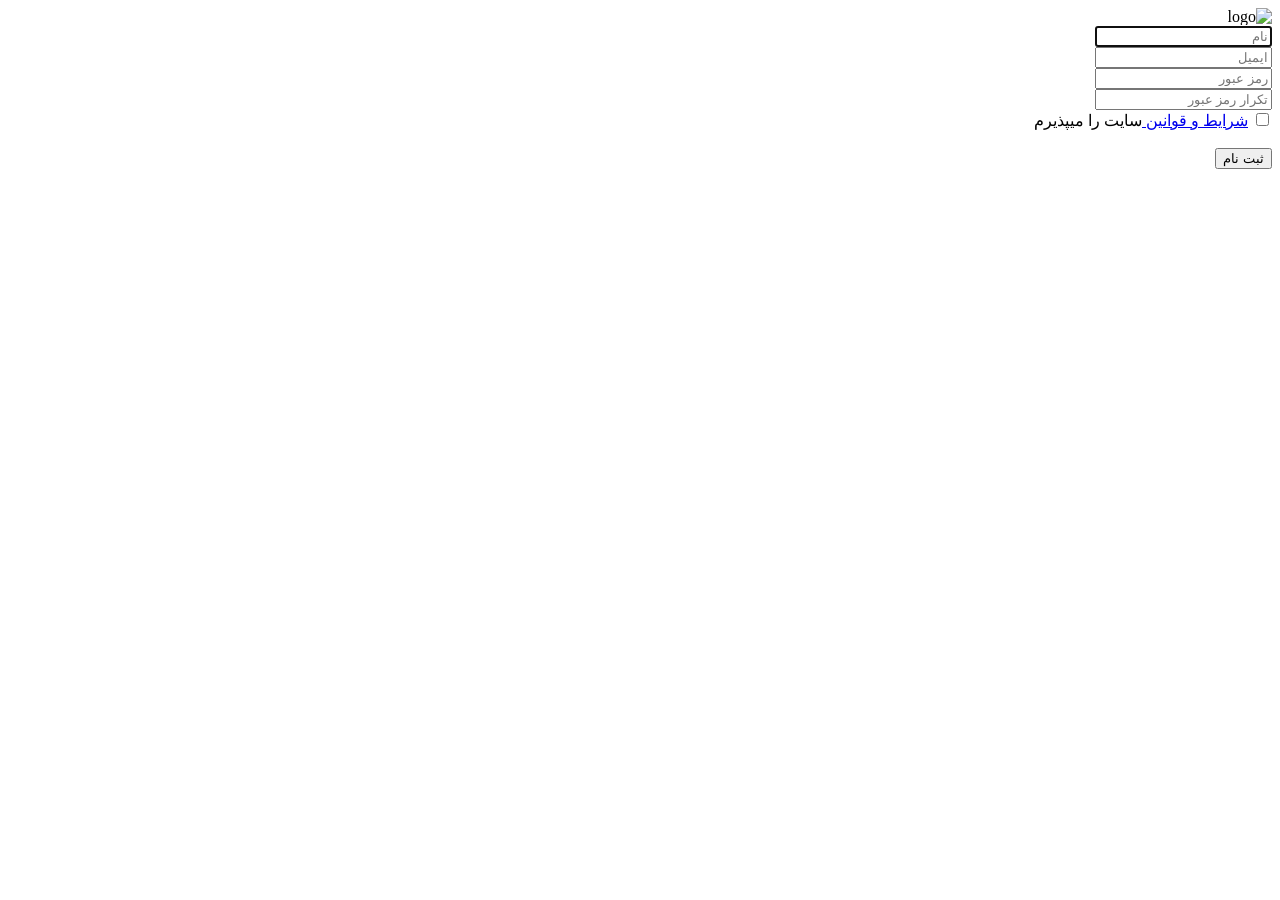
==== index.html @ ce482af3 "Create index.html" ====
<!DOCTYPE html>
<html lang="" dir="rtl">
    <head>
        <meta charset="UTF-8">
        <meta http-equiv="X-UA-compatible" content="IE-edge">
        <meta name="viewport" content="width=device-width, initial-scale=1.0">
        <title>فرم ثبت نام</title>
        <link rel="icon" type="image/svg" href="/images/Favicon.svg">
        <link rel="stylesheet" href="./styles/app.css">
    </head>
    <body>
        <form action="" method="get" >
            <img src="./images/Logo.svg" alt="logo" width="100px">
            <br>
            <input type="text"  name="name" placeholder="نام" required autofocus>
            <br>
            <input type="email" name="email" placeholder="ایمیل" required>
            <br>
            <input type="password" name="password" min="4" max="8" placeholder="رمز عبور" required maxlength="8">
            <br>
            <input type="password" name="password-confirm" min="4" max="8" placeholder="تکرار رمز عبور" required maxlength="8">
            <br>
            <input type="checkbox" name="checkbox" required id="check">
            <label for="check"><a href="#">شرایط و قوانین </a>سایت را میپذیرم</label>
            <br>
            <br>
            <input type="submit" value="ثبت نام">

        </form>
    </body>


</html>
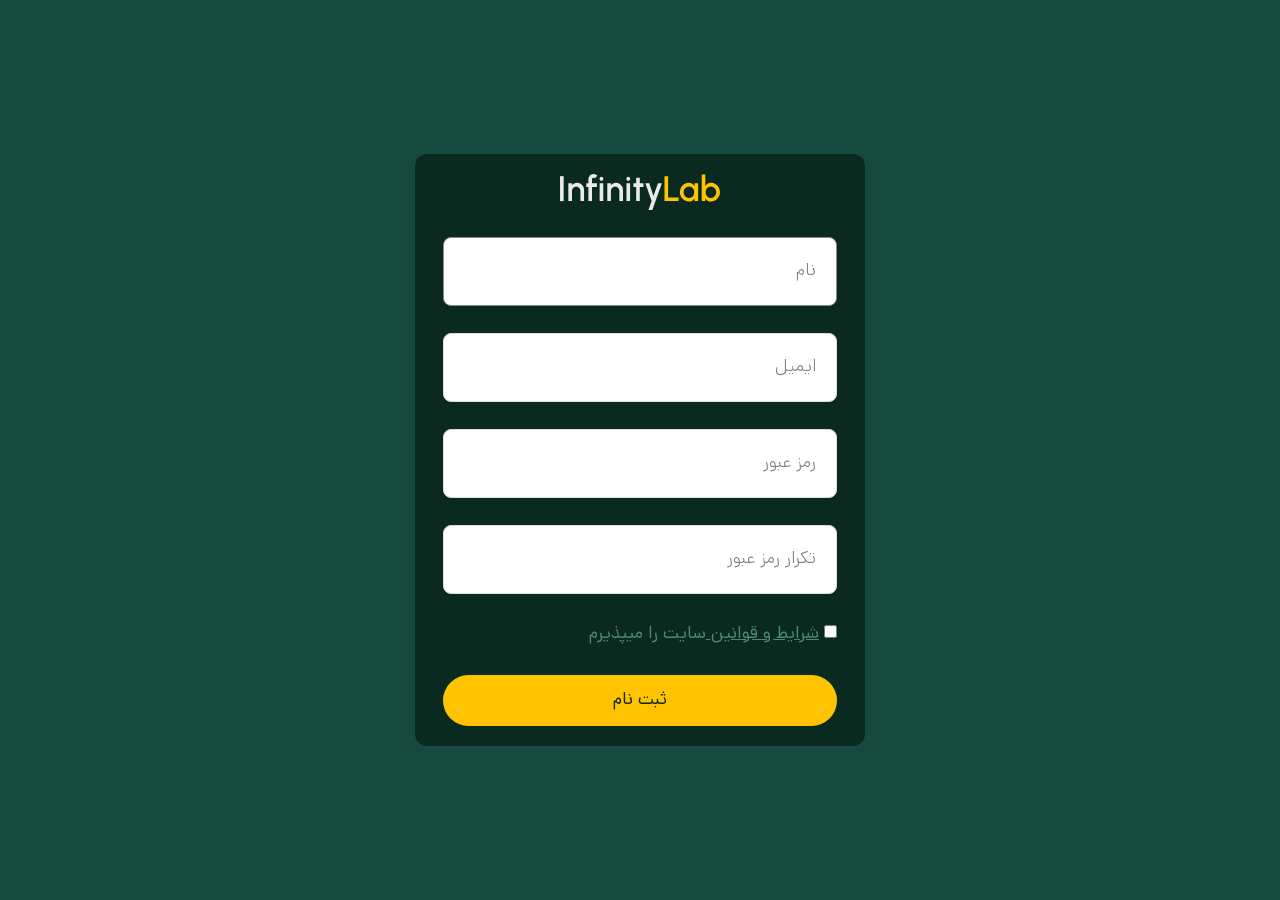
==== commit 39fba3b3: "Update index.html" ====
--- a/index.html
+++ b/index.html
@@ -5,12 +5,12 @@
         <meta http-equiv="X-UA-compatible" content="IE-edge">
         <meta name="viewport" content="width=device-width, initial-scale=1.0">
         <title>فرم ثبت نام</title>
-        <link rel="icon" type="image/svg" href="/images/Favicon.svg">
-        <link rel="stylesheet" href="./styles/app.css">
+        <link rel="icon" type="image/svg" href="/Try2/images/Favicon.svg">
+        <link rel="stylesheet" href="./Try2/styles/app.css">
     </head>
     <body>
         <form action="" method="get" >
-            <img src="./images/Logo.svg" alt="logo" width="100px">
+            <img src="./Try2/images/Logo.svg" alt="logo" width="100px">
             <br>
             <input type="text"  name="name" placeholder="نام" required autofocus>
             <br>
--- a/Try2/styles/app.css
+++ b/Try2/styles/app.css
@@ -0,0 +1,62 @@
+@import url(./Webfonts/css/fontiran.css);
+* {
+    padding: 0;
+    margin: 0;
+    border: none;
+    outline: none;
+    font-family: Dana;
+    font-size: 18px;
+    box-sizing: border-box;
+}
+body{
+    display: flex;
+    align-items: center;
+    justify-content: center;
+    min-height: 100vh;
+    background-color: #164a3f;
+}
+form{
+    background-color: #0a2a1f;
+    border-radius: 12px;
+    padding: 20px 28px;
+    width: 450px;
+}
+input[type="text"],
+input[type="email"],
+input[type="password"]{
+    width: 100%;
+    border: 1px solid #ded9ee;
+    padding: 20px;
+    border-radius: 8px;
+    color: #1b1b1b;
+    display: block;
+    transition: 180ms ease-in border-color;
+}
+input::placeholder{
+    color: grey;
+    font-weight: 300;
+}
+input:focus{
+    border-color: #89888b;
+}
+button[type="submit"],
+input[type="submit"]{
+    background-color: #ffc300;
+    color: #0a2a1f;
+    padding: 12px;
+    border-radius: 80px;
+    display: block;
+    cursor: pointer;
+    width: 100%;
+}
+img{
+    display: block;
+    width: 160px;
+    margin: 0 auto;
+}
+label{
+    color:#4f887b ;
+}
+a{
+     color:#4f887b ;
+}
